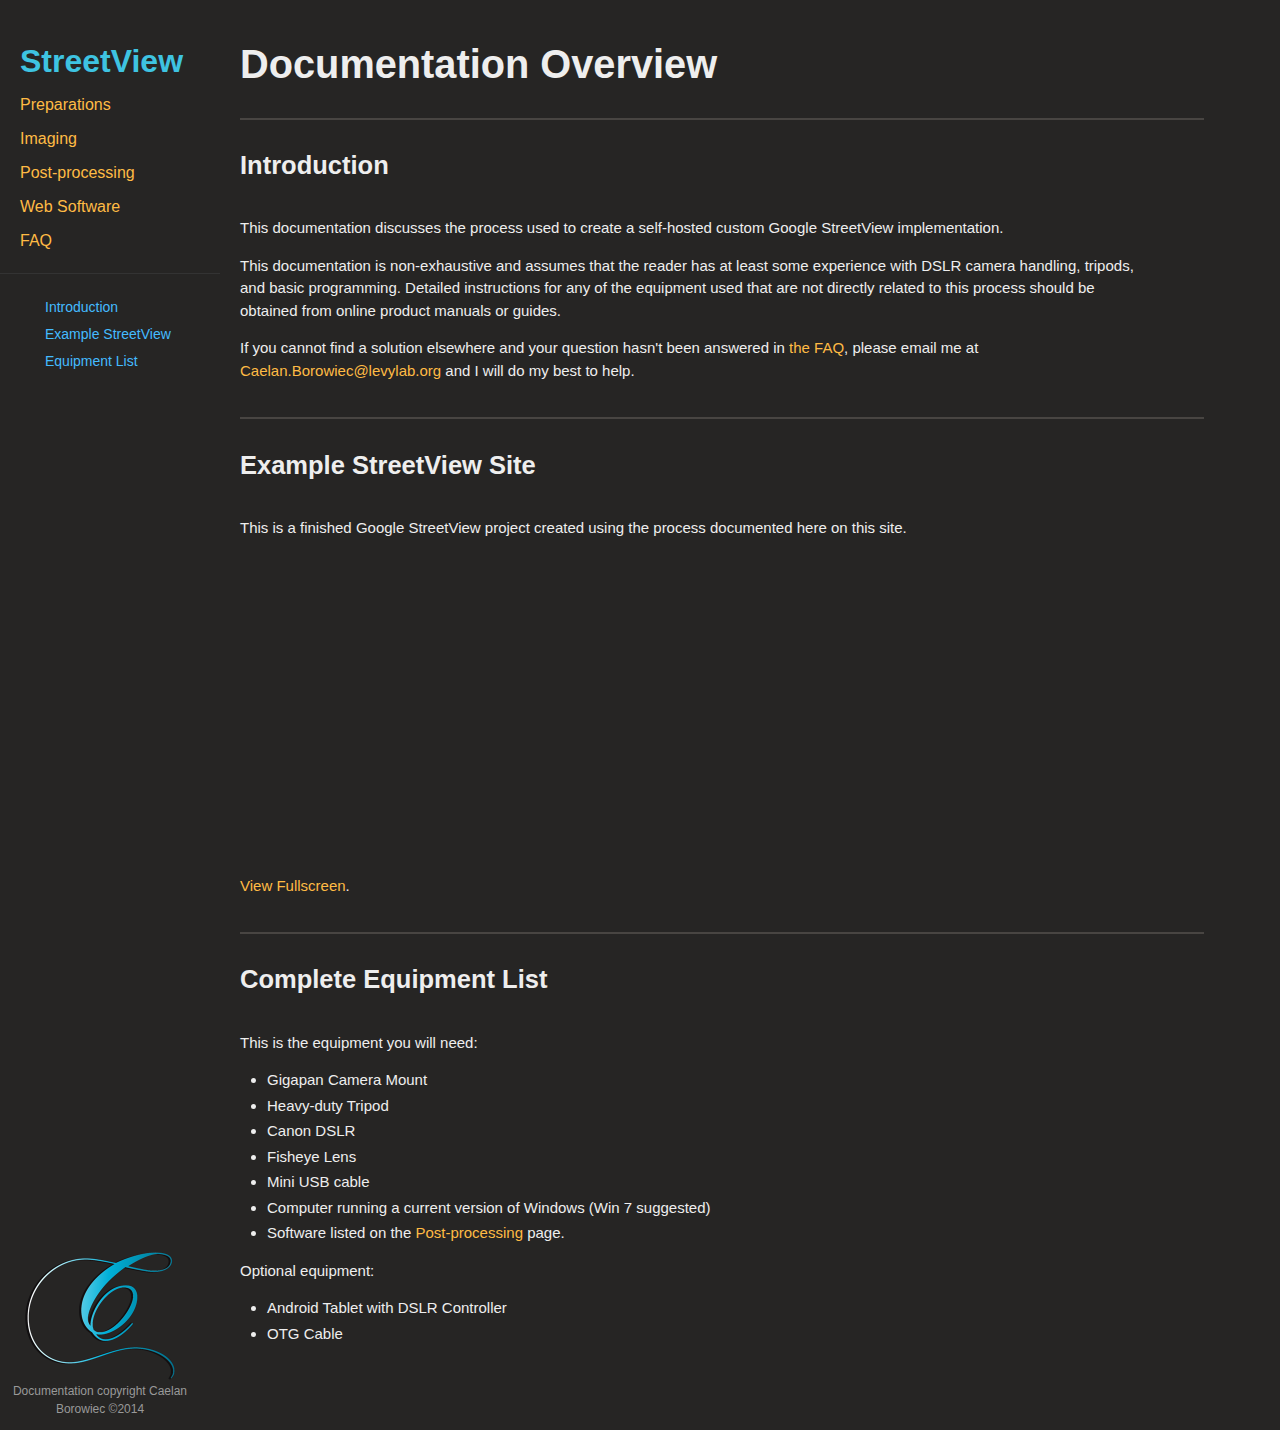
==== index.html @ 1b074bb8 "v1" ====
<!DOCTYPE html>

<html class="">
<head>
	<meta content="text/html; charset=utf-8" http-equiv="Content-Type">
	<meta charset="utf-8">
	<meta content="IE=edge,chrome=1" http-equiv="X-UA-Compatible">
	<meta content="width=device-width" name="viewport">
	<meta content="" name="description">

	<title>Overview | Preparations</title>
	<link href="index.css" media="all" rel="stylesheet" type="text/css">
	<script type="application/javascript" src="js/jquery-2.1.1.min.js"></script>
	<script src="js/scripts.js" type="text/javascript"></script>
	
	<link rel="icon" type="image/png" href="favicon.png" />
</head>

<body class="intro-page" data-page="intro">
	<div id="nav">
		<h1><a href="index.html">StreetView</a></h1>

		<ol id="site-nav">
			<li class="nav-prep active"><a href="preparations.html">Preparations</a></li>

			<li class="nav-imaging"><a href="imaging.html">Imaging</a></li>

			<li class="nav-processing"><a href="processing.html">Post-processing</a></li>

			<li class="nav-websoftware"><a href="websoftware.html">Web Software</a></li>

			<li class="nav-faq"><a href="faq.html">FAQ</a></li>
		</ol>

		<ul id="page-nav">
			<li><a href="#intro">Introduction</a></li>

			<li><a href="#example">Example StreetView</a></li>

			<li><a href="#equipmentlist">Equipment List</a></li>
		</ul>
	</div>

	<div id="content">
		<div class="primary-content">
			<h1>Documentation Overview</h1>
		</div>
	  <div class="primary-content">
		  <h2 id="intro">Introduction</h2>
		  <p>This documentation discusses the process used to create a self-hosted custom Google StreetView implementation. </p>
		  <p>This documentation is non-exhaustive and assumes that the reader has at least some experience with DSLR camera handling, tripods, and basic programming. Detailed instructions for any of the equipment used that are not directly related to this process should be obtained from online product manuals or guides.</p>
		  <p>If you cannot find a solution elsewhere and your question hasn't been answered in <a href="faq.html">the FAQ</a>, please email me at <a href="mailto:Caelan.Borowiec@levylab.org">Caelan.Borowiec@levylab.org</a> and I will do my best to help.</p>
	  </div>
	  <div class="primary-content">
	    <h2 id="example">Example StreetView Site</h2>
	    <p>This is a finished Google StreetView project created using the process documented here on this site.</p>
	    <iframe src="https://levylabssl.org/levylab.org/streetview/embeded.php" scrolling="no" frameborder="0" id="demo_streetview" style="width: 65%;" onload="$(this).css({'height': ($(this).width() / 2) +'px'});"></iframe>
	    <p><a href="https://levylabssl.org/levylab.org/streetview/" target="_blank">View Fullscreen</a>.</p>
	</div>
		<div class="primary-content">
			<h2 id="equipmentlist">Complete Equipment List			</h2>
			<p>This is the equipment you will need:</p>
            <ul>
              <li>Gigapan Camera Mount</li>
              <li>Heavy-duty Tripod</li>
              <li>Canon DSLR</li>
              <li>Fisheye Lens</li>
              <li>Mini USB cable</li>
              <li>Computer running a current version of Windows (Win 7 suggested)</li>
              <li>Software listed on the <a href="processing.html">Post-processing</a> page.</li>
            </ul>
            <p>Optional equipment:</p>
            <ul>
              <li>Android Tablet with DSLR Controller</li>
              <li>OTG Cable</li>
            </ul>
		</div>
	</div>

	<div id="footer">
		<div class="footer-content">
		  <a id="logo" href="mailto:Caelan.Borowiec@levylab.org" title=""></a>
		  <span class="copyright">Documentation copyright Caelan Borowiec &copy;2014</span>
		</div>
	</div>
</body>
</html>
---- index.css ----
html {
	font-family: sans-serif;
}

body {
	margin: 0;
}

a {
	background: none repeat scroll 0 0 transparent;
}

a:focus {
	outline: thin dotted;
}

a:active,a:hover {
	outline: 0 none;
}

h1 {
	font-size: 2em;
	margin: .67em 0;
}

b,strong {
	font-weight: 700;
}

.copyright {
	color: #999;
	font-family: Verdana, Geneva, sans-serif;
	display: inline-block;
	margin-top: 0;
	margin-right: auto;
	margin-bottom: 0;
	margin-left: auto;
	text-align: center;
}

code,kbd,pre,samp {
	font-family: monospace,serif;
	font-size: 1em;
}

pre {
	white-space: pre-wrap;
}

#logo, #logo:active {
	background: transparent;
	background-image: url(img/logo.png);
	background-repeat: no-repeat;
	height: 150px;
	width: 150px;
	background-size: 100% auto;
	display: block;
	margin-top: 0;
	margin-bottom: 0;
	margin-left: auto;
	margin-right: auto;
}

svg:not(:root) {
	overflow: hidden;
}

button::-moz-focus-inner,input::-moz-focus-inner {
	border: 0 none;
	padding: 0;
}

* {
	box-sizing: border-box;
}

body {
	font-family: 'Lucida Sans','Lucida Sans Regular','Lucida Grande','Lucida Sans Unicode',Arial,sans-serif;
	font-size: 15px;
	line-height: 1.5;
	color: #eee;
	background: none repeat scroll 0 0 #262524;
}

h1,h2,h3,h4,h5,h6,p,ol,ul,pre {
	margin-top: 0;
	margin-bottom: 1em;
}

a, a code {
	color: #fb4;
	text-decoration: none;
}

a:hover, a:hover code {
	color: #4bf;
}

a:active,a:active code {
	color: #1fb;
	background: none repeat scroll 0 0 #000;
}

h1,h2,h3,h4 {
	line-height: 1.25;
}

h1 {
	font-weight: 700;
	font-size: 2.65em;
	margin-bottom: .2em;
}

h2 {
	font-weight: 700;
}

ul,ol {
	padding-left: 1.8em;
}

pre,code {
	font-family: Consolas,Menlo,monospace;
	font-size: 14px;
	background: none repeat scroll 0 0 #000;
	color: #FFF;
}

pre {
	padding: .8em;
	border-radius: 5px;
}

code {
	padding: .2em .3em;
	line-height: 1.2;
	border-radius: 3px;
	overflow-y: hidden;
	white-space: pre;
	display: block;
}

pre code {
	padding: 0;
	line-height: 1.5;
	background: none repeat scroll 0 0 transparent;
	tab-size:3;
}

a code {
	background: none repeat scroll 0 0 #a2c;
	color: #FFF;
}

a:hover code {
	color: #FFF;
	background: none repeat scroll 0 0 #d26;
}

code .string, code .tag .value {
	color: #0c4;
}

code .number,code .cp,code .literal {
	color: #38f;
}

code .keyword {
	color: #f73;
}

code .kd,code .attribute {
	color: #dc8;
}

code .title {
	color: #9cf;
}

code .regexp {
	color: #fc8;
}

code .comment {
	color: #999;
	font-style: italic;
}

code .attribute {
	color: #FC0;
}

code .tag {
	color: #6cf;
}

code .id {
	color: #abc;
}

code .class {
	color: #a63;
}

code .rules {
	color: #fed;
}

code .at_rule {
	color: #088;
}

.item,.mini-item {
	float: left;
	width: 50px;
	height: 50px;
	background: none repeat scroll 0 0 #e6e5e4;
	border: 2px solid rgba(0,0,0,0.4);
}

.mini-item.w2 {
	width: 100px;
}

.mini-item.h2 {
	height: 100px;
}

.has-stamp {
	position: relative;
}

.demo .stamp {
	position: absolute;
	width: 30%;
	height: 60px;
	background: none repeat scroll 0 0 orange;
	border: 4px dotted #000;
}

#stamp-opt-demo .stamp1 {
	left: 30%;
	top: 10px;
	width: 20%;
	height: 100px;
}

#stamp-opt-demo .stamp2 {
	right: 10%;
	top: 20px;
	width: 70%;
	height: 30px;
}

#footer {
	position: relative;
	padding-bottom: 1em;
}

.footer-content {
	bottom: 20px;
	text-align: center;
	font-size: 12px;
}

@media screen and (min-width: 800px) {
	#footer { height: 50px; }
	.footer-content { width: 200px; position: absolute; left: 0px; bottom: 1em; }
}

head { font-family: 'base'; }
.primary-content { margin-left: 10px; margin-right: 10px; max-width: 1200px; }
#content .primary-content > * { max-width: 900px; }
#content h2, #content .horiz-rule { font-size: 1.7em; font-weight: 600; padding: 0.4em 0px; clear: both; }
#content h2:target { padding-left: 0.5em; background: none repeat scroll 0% 0% rgb(221, 34, 102); color: white; }
.row .cell { margin-bottom: 0.8em; }
.row:after { content: " "; display: block; clear: both; }

@media screen and (min-width: 800px) {
	.primary-content { margin-left: 220px; }
	#content {
		padding-top: 20px;
		margin-left: 20px;
	}
	#content .primary-content { padding-top: 20px; padding-bottom: 20px; }
	#content .primary-content:first-child { border: medium none; }
	#content .primary-content > * { max-width: 900px; }
	#content .primary-content .row, #content #notification, #content #hero-demos { max-width: 1200px; }
	.row { margin-bottom: 0.8em; }
	.row .cell { float: left; width: 48.75%; margin-right: 2.5%; margin-bottom: 0px; }
	.row .cell:last-child { margin-right: 0px; }
}

@media screen and (min-width: 960px) {
	.primary-content { margin-right: 6%; }
}

#content .primary-content,#footer .primary-content {
	border-top: 2px solid #484542;
}

#content li {
	margin-bottom: .2em;
}

#content {
	min-height: 550px;
}

.param {
	background: none repeat scroll 0 0 rgba(255,255,255,0.1);
	padding: .4em .8em;
	margin: 0;
	border-radius: 5px;
}

.param,.param code {
	font-size: 14px;
}

div.param {
	margin-bottom: .4em;
}

.param-bit {
	display: inline-block;
	margin-bottom: 0;
	margin-right: 1em;
}

.param-bit:last-child {
	margin-right: 0;
}

.param-bit b {
	font-weight: 400;
}

.param-bit.type .value {
	color: #adf;
}

.warning {
	position: relative;
	min-height: 40px;
	background: none repeat scroll 0 0 #ff8;
	color: #333;
	border-radius: 5px;
	margin-bottom: .8em;
	padding: 10px 10px 10px 60px;
}

.warning a {
	color: #09f;
}

.warning p:last-child {
	margin-bottom: 0;
}

.warning:before {
	content: "!";
	display: block;
	position: absolute;
	left: 10px;
	top: 10px;
	width: 40px;
	height: 40px;
	border-radius: 20px;
	background: none repeat scroll 0 0 red;
	line-height: 40px;
	text-align: center;
	font-weight: 700;
	font-size: 30px;
	color: #FFF;
}

#nav h1 {
	float: left;
	margin: 0;
	line-height: 44px;
	font-size: 1.5em;
}

#nav h1 a {
	padding: 0 .8em;
	display: block;
	color: #3EC3E1;
}

#nav h1 a:hover {
	background: none repeat scroll 0 0 #d26;
	color: #FFF;
}

#site-nav {
	list-style: none outside none;
	font-size: 15px;
	margin-bottom: 0;
	padding: 0;
}

#site-nav:after {
	content: "";
	display: block;
	clear: both;
}

#site-nav li {
	float: left;
	font-weight: 500;
}

#site-nav li a {
	display: block;
	padding: 8px .8em;
}
#site-nav li a:hover {
	background: none repeat scroll 0 0 #000;
	color: #FFF;
}
.sub-nav ul {
	display: none;
}

.prep-page #site-nav .nav-prep a,
.imaging-page #site-nav .nav-imaging a,
.processing-page #site-nav .nav-processing a,
.websoftware-page #site-nav .nav-websoftware a,
.faq-page #site-nav .nav-faq a {
	color: #4bf;
	background: none repeat scroll 0 0 #000;
	border-left-width: medium;
	border-left-style: solid;
	border-left-color: #CCC;
	cursor: default;
    pointer-events: none;
}

#page-nav {
	padding: 5px 10px;
	font-size: 14px;
}

#page-nav li {
	display: inline-block;
}

#page-nav li:after {
	content: " •";
	margin: 0px .2em;
	opacity: 0.5;
}
#page-nav li:last-child:after {
	content: none;
}
#page-nav a {
	color: #4bf;
}
#page-nav a:hover {
	color: #fb4;
}

@media screen and (min-width: 800px) {
	#nav {
		position: absolute;
		left: 0px;
		top: 34px;
		width: 220px;
	}
	

	#site-nav, #nav h1 {
		line-height: 1.25;
	}

	#nav h1, #site-nav li {
		float: none;
	}

	#nav h1 {
		font-size: 32px;
	}

	#site-nav {
		border-bottom: thin solid #333;
		padding-bottom: 15px;
	}

	#site-nav li {
		float: none;
		font-size: 16px;
	}

	#site-nav li ul {
		margin: 0;
		padding: 0;
	}

	#site-nav li li {
		font-size: 15px;
	}

	#nav h1 a,#nav li a {
		padding: 7px 20px;
	}

	#site-nav li li a {
		padding-top: 5px;
		padding-bottom: 5px;
	}

	.sub-nav {
		position: relative;
		max-height: 2em;
	}

	.sub-nav ul {
		display: block;
		position: absolute;
		left: 100%;
		top: 0;
		list-style: none outside none;
		width: 0;
		overflow: hidden;
		opacity: 0;
		transition: width .2s ease 0 opacity .2s ease 0;
	}

	.sub-nav:hover ul {
		opacity: 1;
		width: 190px;
		z-index: 2;
	}

	.sub-nav:hover,.sub-nav ul {
		background: none repeat scroll 0 0 #1a1918;
	}

	.sub-nav > a:after {
		content: "...";
	}

	.sub-nav:hover > a:after {
		content: none;
	}

	#page-nav {
		list-style: none outside none;
		padding: 20px 0 0;
		margin-left: 25px;
	}

	#page-nav.is-fixed {
		left: 0;
		position: fixed;
		top: 0;
		width: 200px;
	}


	#page-nav li {
		display: block;
		margin: 0;
	}

	#page-nav li:after {
		content: none;
	}

	#page-nav li a {
		display: block;
		padding-top: 3px;
		padding-bottom: 3px;
	}
}
.footnote {
	font-size: smaller;
}
.primary-content img {
	margin: 5px;
	border: 1px solid #000;
	display: block;
}
h3 {
	margin-bottom: 5px;
	text-transform: capitalize;
}
.subparagraph {
	text-indent: 20px;
}
pre code {
	background-color: #000;
}
.syntax pre {
	background-color: #000 !important;
	tab-size: 3;
	-moz-tab-size: 3;
	overflow-x: auto;
	white-space: pre;
}
.answer {
	color: #D9FFD9;
	display: block;
	margin-top: 7px;
	margin-bottom: 7px;
	margin-left: 2px;
	border-left-width: thin;
	border-left-style: solid;
	border-left-color: #D9FFD9;
	padding-left: 5px;
}
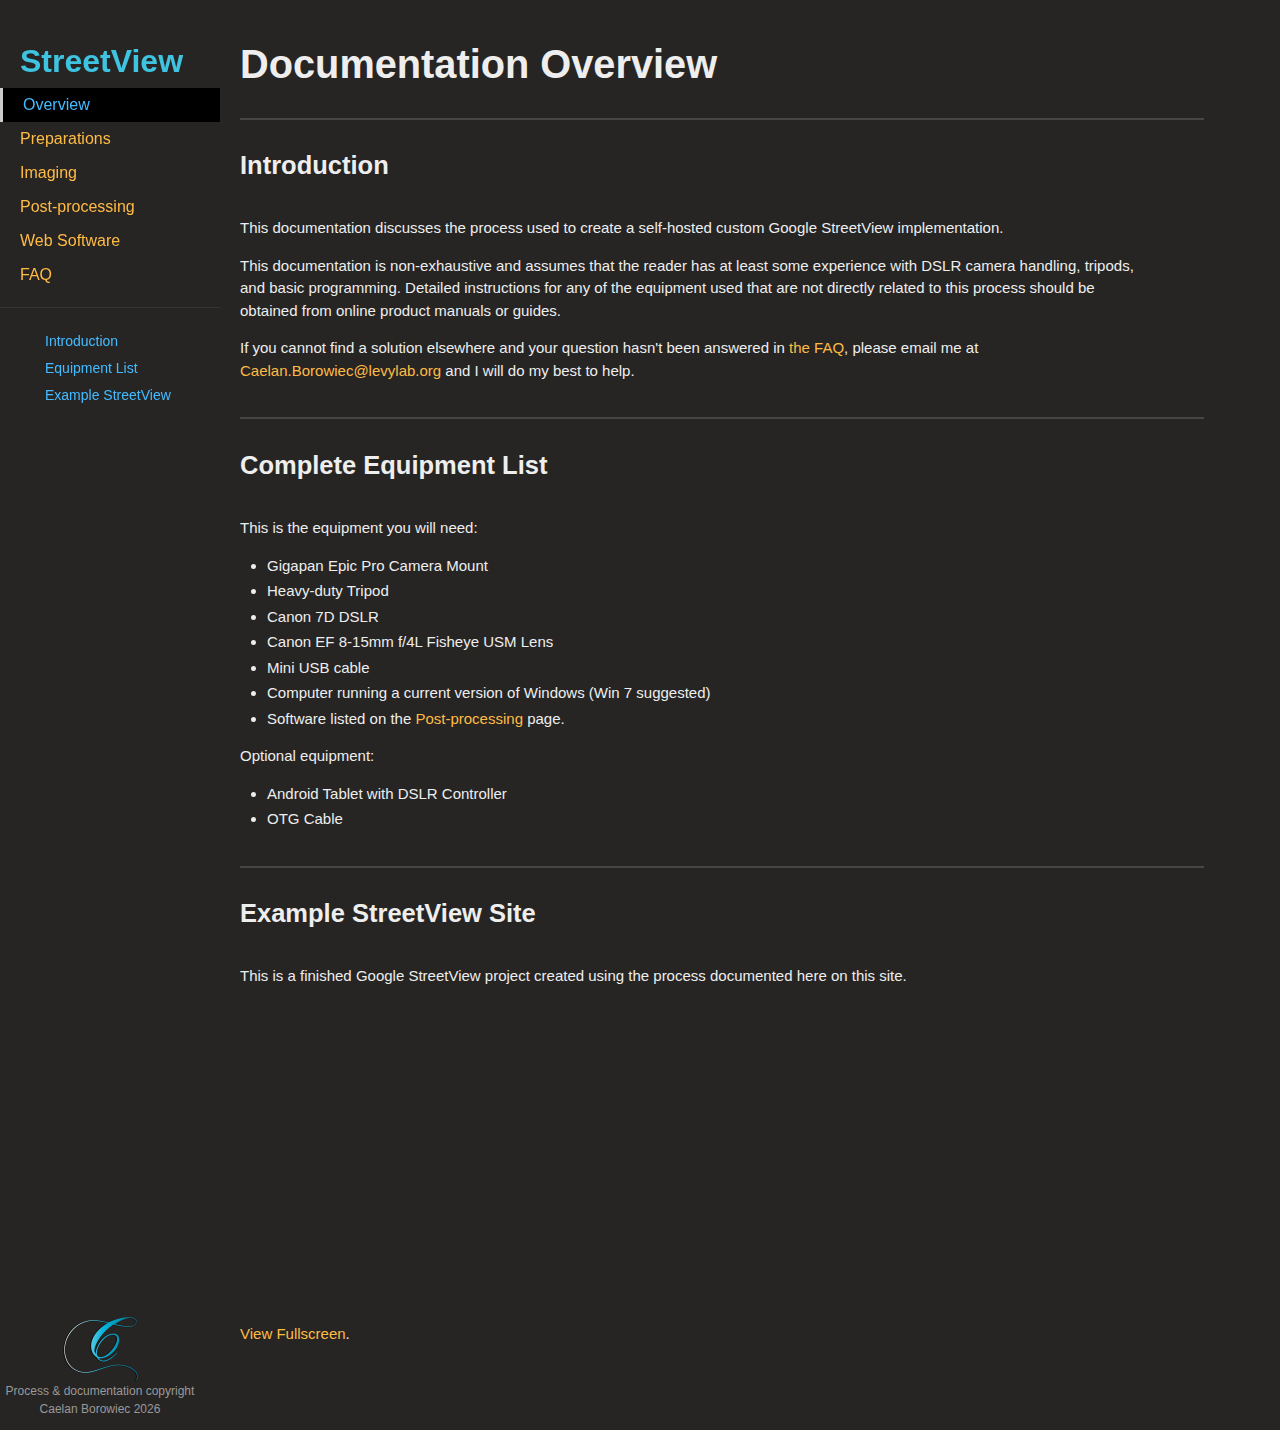
==== commit af2e450a: "Doc site update to v2" ====
--- a/index.html
+++ b/index.html
@@ -11,19 +11,20 @@
 	<title>Overview | Preparations</title>
 	<link href="index.css" media="all" rel="stylesheet" type="text/css">
 	<script type="application/javascript" src="js/jquery-2.1.1.min.js"></script>
+	<script src="shadowbox-3.0.3/shadowbox.js" type="text/javascript"></script>
 	<script src="js/scripts.js" type="text/javascript"></script>
 	
 	<link rel="icon" type="image/png" href="favicon.png" />
 </head>
 
-<body class="intro-page" data-page="intro">
+<body class="overview-page" data-page="intro">
 	<div id="nav">
-		<h1><a href="index.html">StreetView</a></h1>
+		<h1>StreetView</h1>
 
 		<ol id="site-nav">
-			<li class="nav-prep active"><a href="preparations.html">Preparations</a></li>
-
-			<li class="nav-imaging"><a href="imaging.html">Imaging</a></li>
+		  <li class="nav-overview active"><a href="index.html">Overview</a></li>
+		  <li class="nav-prep active"><a href="preparations.html">Preparations</a></li>
+		  <li class="nav-imaging"><a href="imaging.html">Imaging</a></li>
 
 			<li class="nav-processing"><a href="processing.html">Post-processing</a></li>
 
@@ -33,11 +34,9 @@
 		</ol>
 
 		<ul id="page-nav">
-			<li><a href="#intro">Introduction</a></li>
-
-			<li><a href="#example">Example StreetView</a></li>
-
+		  	<li><a href="#intro">Introduction</a></li>
 			<li><a href="#equipmentlist">Equipment List</a></li>
+            <li><a href="#example">Example StreetView</a></li>
 		</ul>
 	</div>
 
@@ -52,35 +51,35 @@
 		  <p>If you cannot find a solution elsewhere and your question hasn't been answered in <a href="faq.html">the FAQ</a>, please email me at <a href="mailto:Caelan.Borowiec@levylab.org">Caelan.Borowiec@levylab.org</a> and I will do my best to help.</p>
 	  </div>
 	  <div class="primary-content">
+	    <h2 id="equipmentlist">Complete Equipment List </h2>
+	    <p>This is the equipment you will need:</p>
+	    <ul>
+	      <li>Gigapan Epic Pro Camera Mount</li>
+	      <li>Heavy-duty Tripod</li>
+	      <li>Canon 7D DSLR</li>
+	      <li>Canon EF 8-15mm f/4L Fisheye USM Lens</li>
+	      <li>Mini USB cable</li>
+	      <li>Computer running a current version of Windows (Win 7 suggested)</li>
+	      <li>Software listed on the <a href="processing.html">Post-processing</a> page.</li>
+        </ul>
+	    <p>Optional equipment:</p>
+	    <ul>
+	      <li>Android Tablet with DSLR Controller</li>
+	      <li>OTG Cable</li>
+        </ul>
+      </div>
+	  <div class="primary-content">
 	    <h2 id="example">Example StreetView Site</h2>
 	    <p>This is a finished Google StreetView project created using the process documented here on this site.</p>
 	    <iframe src="https://levylabssl.org/levylab.org/streetview/embeded.php" scrolling="no" frameborder="0" id="demo_streetview" style="width: 65%;" onload="$(this).css({'height': ($(this).width() / 2) +'px'});"></iframe>
 	    <p><a href="https://levylabssl.org/levylab.org/streetview/" target="_blank">View Fullscreen</a>.</p>
 	</div>
-		<div class="primary-content">
-			<h2 id="equipmentlist">Complete Equipment List			</h2>
-			<p>This is the equipment you will need:</p>
-            <ul>
-              <li>Gigapan Camera Mount</li>
-              <li>Heavy-duty Tripod</li>
-              <li>Canon DSLR</li>
-              <li>Fisheye Lens</li>
-              <li>Mini USB cable</li>
-              <li>Computer running a current version of Windows (Win 7 suggested)</li>
-              <li>Software listed on the <a href="processing.html">Post-processing</a> page.</li>
-            </ul>
-            <p>Optional equipment:</p>
-            <ul>
-              <li>Android Tablet with DSLR Controller</li>
-              <li>OTG Cable</li>
-            </ul>
-		</div>
 	</div>
 
 	<div id="footer">
 		<div class="footer-content">
 		  <a id="logo" href="mailto:Caelan.Borowiec@levylab.org" title=""></a>
-		  <span class="copyright">Documentation copyright Caelan Borowiec &copy;2014</span>
+		  <span class="copyright">Process & documentation copyright Caelan Borowiec <script>document.write(new Date().getFullYear())</script></span>
 		</div>
 	</div>
 </body>
--- a/index.css
+++ b/index.css
@@ -51,8 +51,8 @@
 	background: transparent;
 	background-image: url(img/logo.png);
 	background-repeat: no-repeat;
-	height: 150px;
-	width: 150px;
+	height: 75px;
+	width: 75px;
 	background-size: 100% auto;
 	display: block;
 	margin-top: 0;
@@ -147,69 +147,6 @@
 	tab-size:3;
 }
 
-a code {
-	background: none repeat scroll 0 0 #a2c;
-	color: #FFF;
-}
-
-a:hover code {
-	color: #FFF;
-	background: none repeat scroll 0 0 #d26;
-}
-
-code .string, code .tag .value {
-	color: #0c4;
-}
-
-code .number,code .cp,code .literal {
-	color: #38f;
-}
-
-code .keyword {
-	color: #f73;
-}
-
-code .kd,code .attribute {
-	color: #dc8;
-}
-
-code .title {
-	color: #9cf;
-}
-
-code .regexp {
-	color: #fc8;
-}
-
-code .comment {
-	color: #999;
-	font-style: italic;
-}
-
-code .attribute {
-	color: #FC0;
-}
-
-code .tag {
-	color: #6cf;
-}
-
-code .id {
-	color: #abc;
-}
-
-code .class {
-	color: #a63;
-}
-
-code .rules {
-	color: #fed;
-}
-
-code .at_rule {
-	color: #088;
-}
-
 .item,.mini-item {
 	float: left;
 	width: 50px;
@@ -263,16 +200,27 @@
 	font-size: 12px;
 }
 
-@media screen and (min-width: 800px) {
+@media screen and (min-width: 800px) and (min-height: 650px) {
 	#footer { height: 50px; }
 	.footer-content { width: 200px; position: absolute; left: 0px; bottom: 1em; }
 }
+
+iframe {max-width: 100% !important;}
 
 head { font-family: 'base'; }
 .primary-content { margin-left: 10px; margin-right: 10px; max-width: 1200px; }
 #content .primary-content > * { max-width: 900px; }
 #content h2, #content .horiz-rule { font-size: 1.7em; font-weight: 600; padding: 0.4em 0px; clear: both; }
-#content h2:target { padding-left: 0.5em; background: none repeat scroll 0% 0% rgb(221, 34, 102); color: white; }
+#content h2:target {
+	padding-left: 0.5em;
+	color: #eee;
+	background-attachment: scroll;
+	background-color: #0C5D8B;
+	border-radius: 5px;
+	background-image: none;
+	background-repeat: repeat;
+	background-position: 0% 0%;
+}
 .row .cell { margin-bottom: 0.8em; }
 .row:after { content: " "; display: block; clear: both; }
 
@@ -285,7 +233,6 @@
 	#content .primary-content { padding-top: 20px; padding-bottom: 20px; }
 	#content .primary-content:first-child { border: medium none; }
 	#content .primary-content > * { max-width: 900px; }
-	#content .primary-content .row, #content #notification, #content #hero-demos { max-width: 1200px; }
 	.row { margin-bottom: 0.8em; }
 	.row .cell { float: left; width: 48.75%; margin-right: 2.5%; margin-bottom: 0px; }
 	.row .cell:last-child { margin-right: 0px; }
@@ -380,17 +327,9 @@
 	margin: 0;
 	line-height: 44px;
 	font-size: 1.5em;
-}
-
-#nav h1 a {
-	padding: 0 .8em;
+	padding: 7px 20px;
 	display: block;
 	color: #3EC3E1;
-}
-
-#nav h1 a:hover {
-	background: none repeat scroll 0 0 #d26;
-	color: #FFF;
 }
 
 #site-nav {
@@ -423,6 +362,7 @@
 	display: none;
 }
 
+.overview-page #site-nav .nav-overview a,
 .prep-page #site-nav .nav-prep a,
 .imaging-page #site-nav .nav-imaging a,
 .processing-page #site-nav .nav-processing a,
@@ -447,7 +387,7 @@
 }
 
 #page-nav li:after {
-	content: " •";
+	content: " \2022";
 	margin: 0px .2em;
 	opacity: 0.5;
 }
@@ -463,12 +403,11 @@
 
 @media screen and (min-width: 800px) {
 	#nav {
-		position: absolute;
+		position: fixed;
 		left: 0px;
 		top: 34px;
 		width: 220px;
 	}
-	
 
 	#site-nav, #nav h1 {
 		line-height: 1.25;
@@ -578,9 +517,10 @@
 	font-size: smaller;
 }
 .primary-content img {
-	margin: 5px;
-	border: 1px solid #000;
-	display: block;
+	margin-top: 5px;
+	margin-right: 5px;
+	margin-bottom: -3px;
+	margin-left: 5px;
 }
 h3 {
 	margin-bottom: 5px;
@@ -610,3 +550,7 @@
 	border-left-color: #D9FFD9;
 	padding-left: 5px;
 }
+sup {
+	font-family: "Times New Roman", Times, serif;
+}
+#sb-container { display: none; }